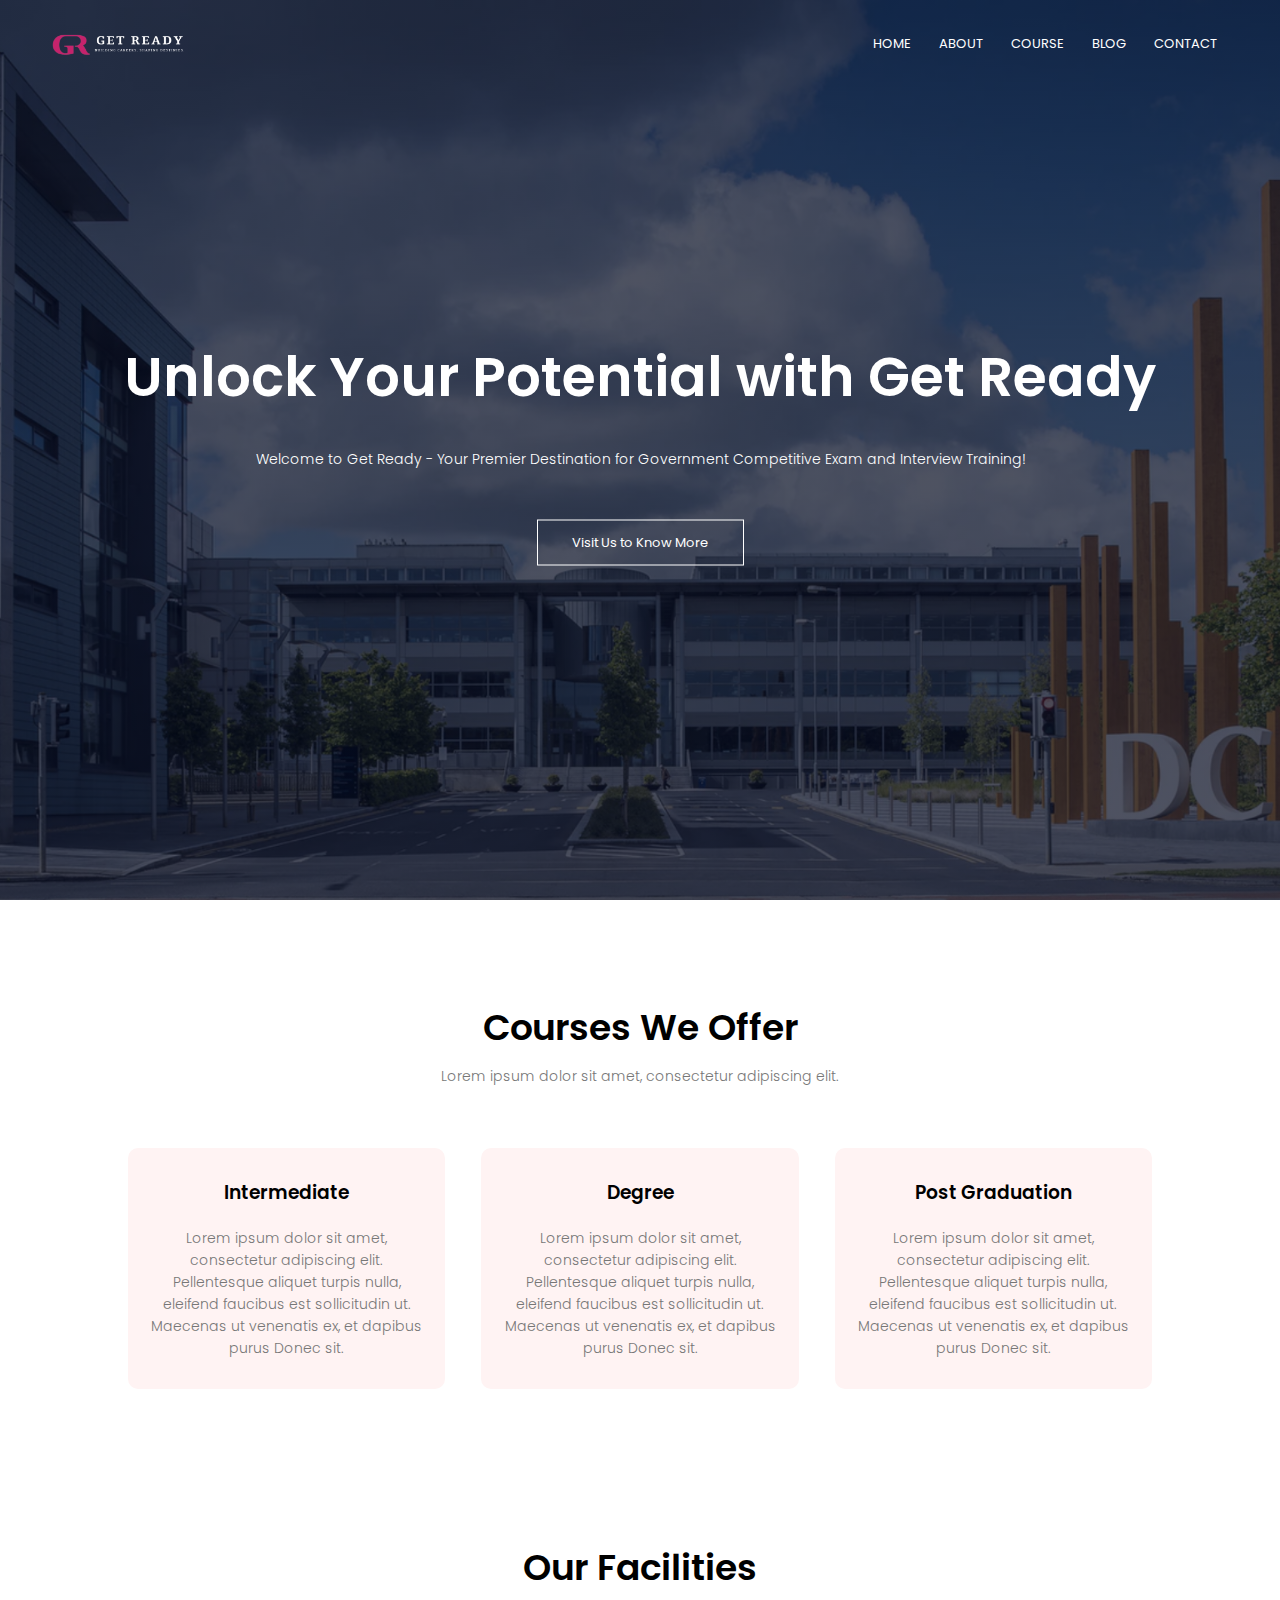
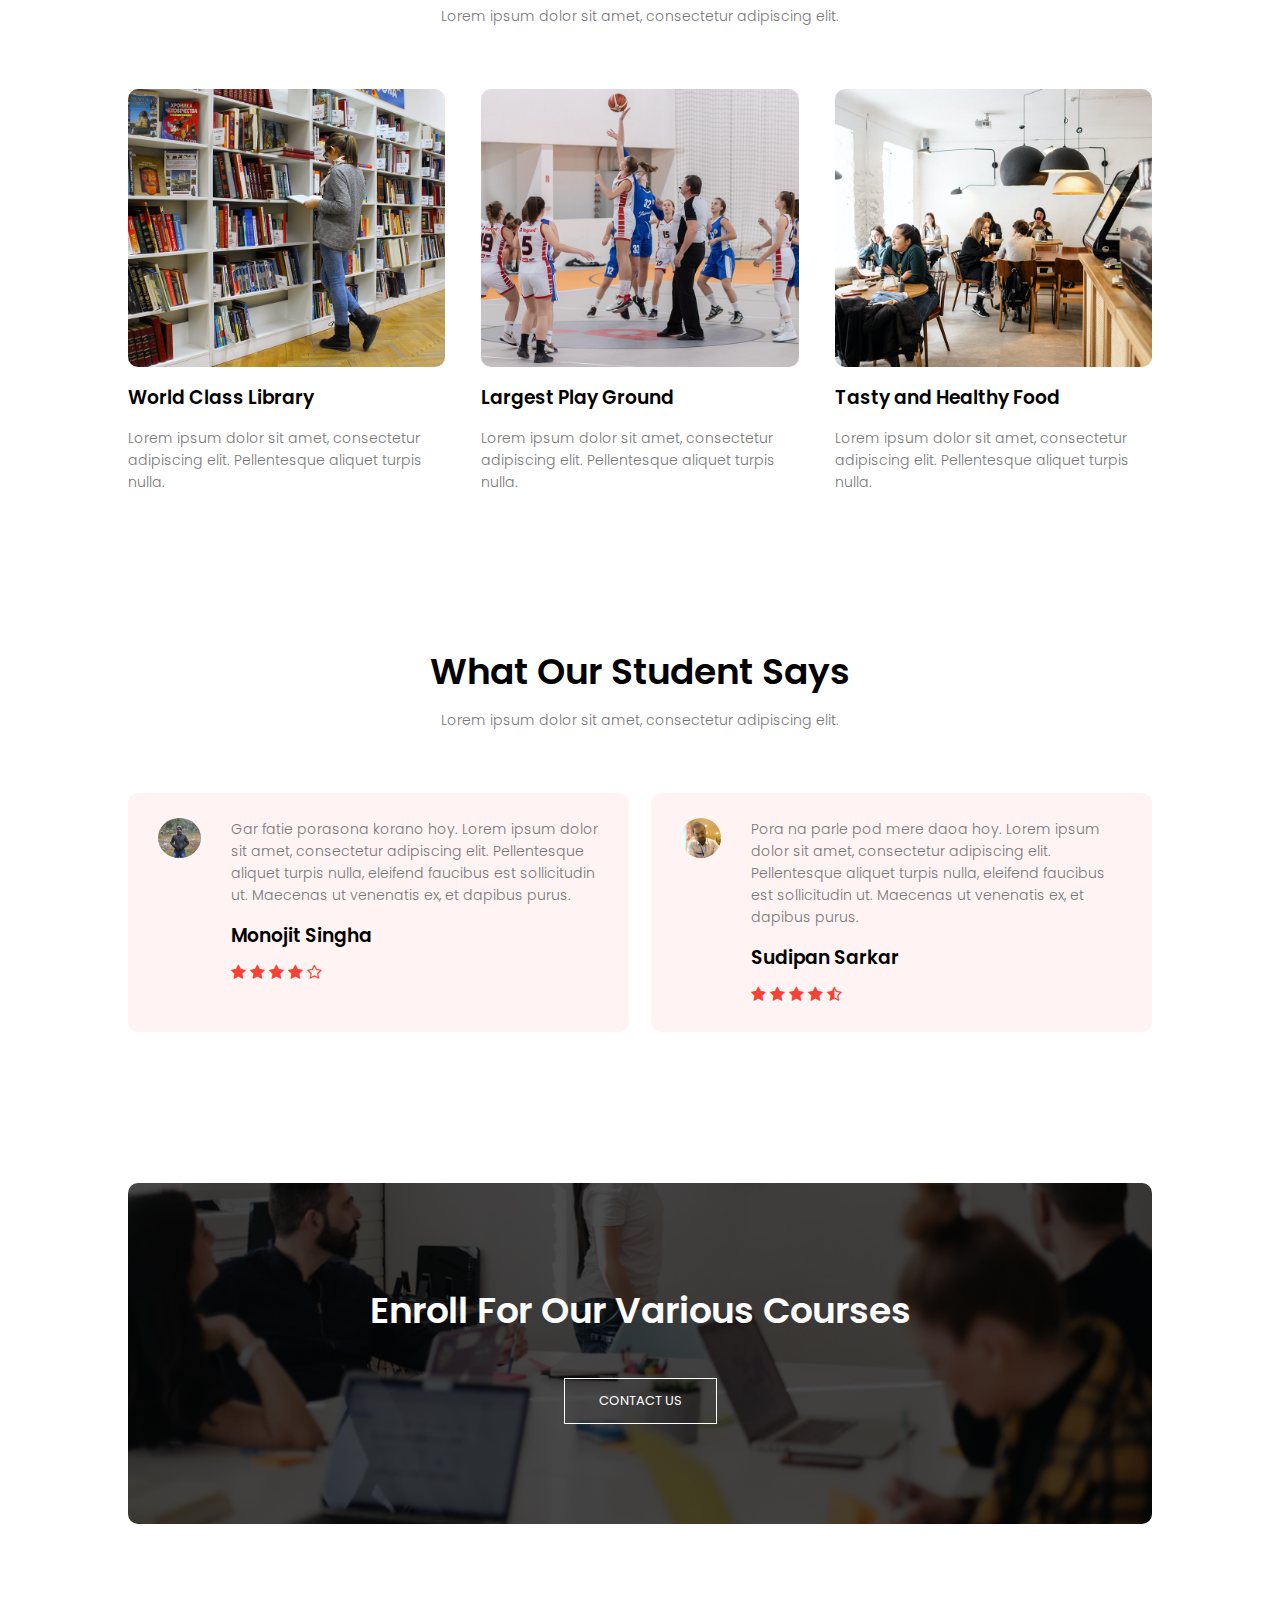
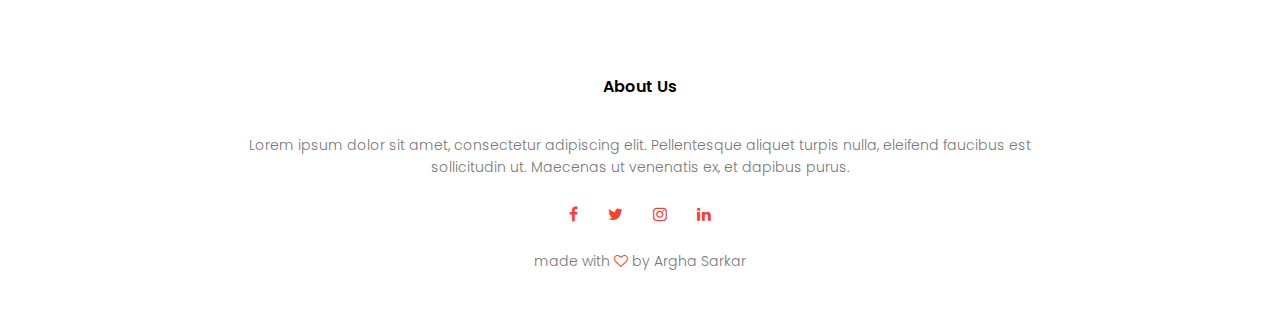
==== index.html @ eed8aa22 "first commit" ====
<html>
<head>
<meta name="viewport" content="width=device-width, initial-scale=1.0">
<title>Get Ready | Home</title>
<link rel="stylesheet" href="style.css">
<link href="https://fonts.googleapis.com/css?family=Poppins:100,200,300,400,600,700&display=swap" rel="stylesheet">
<link rel="stylesheet" href="https://stackpath.bootstrapcdn.com/font-awesome/4.7.0/css/font-awesome.min.css"> 
</head>
<body>
    <section class="header">
        
        <nav>
            <a href="index.html"><img src="./images/logo.png"></a>
            <div class="nav-links" id="navLinks">  
                <i class="fa fa-close" onclick="hideMenu()"></i>
                <ul>
                    <li><a href="index.html">HOME</a></li>
                    <li><a href="about.html">ABOUT</a></li>
                    <li><a href="course.html">COURSE</a></li>
                    <li><a href="blog.html">BLOG</a></li>
                    <li><a href="contact.html">CONTACT</a></li>
                </ul>
            </div>
            <i class="fa fa-bars" onclick="showMenu()"></i>
        </nav>
        
        <div class="text-box">
            <h1>Unlock Your Potential with Get Ready</h1>
            <p>Welcome to Get Ready - Your Premier Destination for Government Competitive Exam and Interview Training!</p>
            <a href="contact.html" class="hero-btn">Visit Us to Know More</a>
        </div>
    </section>
    
<!---------- course ----------->
    
    <section class="course">
        <h1>Courses We Offer</h1>
        <p>Lorem ipsum dolor sit amet, consectetur adipiscing elit.</p>
        <div class="row">
            <div class="course-col">
                <h3>Intermediate</h3>
                <p>Lorem ipsum dolor sit amet, consectetur adipiscing elit. Pellentesque aliquet turpis nulla, eleifend faucibus est sollicitudin ut. Maecenas ut venenatis ex, et dapibus purus Donec sit.</p>
            </div>
            <div class="course-col">
                <h3>Degree</h3>
                <p>Lorem ipsum dolor sit amet, consectetur adipiscing elit. Pellentesque aliquet turpis nulla, eleifend faucibus est sollicitudin ut. Maecenas ut venenatis ex, et dapibus purus Donec sit.</p>
            </div>
            <div class="course-col">
                <h3>Post Graduation</h3>
                <p>Lorem ipsum dolor sit amet, consectetur adipiscing elit. Pellentesque aliquet turpis nulla, eleifend faucibus est sollicitudin ut. Maecenas ut venenatis ex, et dapibus purus Donec sit.</p>
            </div>
        </div>
    </section>
    
<!---------- campus ---------->
    
    <!-- <section class="campus">
        <h1>Our Global campus</h1>
        <p>Lorem ipsum dolor sit amet, consectetur adipiscing elit.</p>
            <div class="row">
                <div class="campus-col">
                    <img src="./images/london.png">
                    <div class="layer">
                        <h3>LONDON</h3>
                    </div>
                </div>
                <div class="campus-col">
                    <img src="./images/newyork.png">
                    <div class="layer">
                        <h3>NEW YORK</h3>
                    </div>
                </div>
                <div class="campus-col">
                    <img src="./images/washington.png">
                    <div class="layer">
                        <h3>WASHINGTON</h3>
                    </div>
                </div>
                
            </div>
    </section> -->
    
<!---------- Facilities ---------->
    
    <section class="facility">
        <h1>Our Facilities</h1>
        <p>Lorem ipsum dolor sit amet, consectetur adipiscing elit.</p>
            <div class="row">
                <div class="facility-col">
                    <img src="./images/library.png">
                    <h3>World Class Library</h3>
                    <p>Lorem ipsum dolor sit amet, consectetur adipiscing elit. Pellentesque aliquet turpis nulla.</p>
                </div>
                <div class="facility-col">
                    <img src="./images/basketball.png">
                    <h3>Largest Play Ground</h3>
                    <p>Lorem ipsum dolor sit amet, consectetur adipiscing elit. Pellentesque aliquet turpis nulla.</p>
                </div>
                <div class="facility-col">
                    <img src="./images/cafeteria.png">
                    <h3>Tasty and Healthy Food</h3>
                    <p>Lorem ipsum dolor sit amet, consectetur adipiscing elit. Pellentesque aliquet turpis nulla.</p>
                </div>
            </div>
    </section>
    
    
<!---------- testimonials ---------->
    
    <section class="testimonials">
        <h1>What Our Student Says</h1>
        <p>Lorem ipsum dolor sit amet, consectetur adipiscing elit.</p>
            <div class="row">
                <div class="testimonial-col">
                    <img src="./images/user1.jpg">
                    <div> 
                        <p>Gar fatie porasona korano hoy. Lorem ipsum dolor sit amet, consectetur adipiscing elit. Pellentesque aliquet turpis nulla, eleifend faucibus est sollicitudin ut. Maecenas ut venenatis ex, et dapibus purus.</p>
                        <h3>Monojit Singha</h3>
                        <i class="fa fa-star"></i>
                        <i class="fa fa-star"></i>
                        <i class="fa fa-star"></i>
                        <i class="fa fa-star"></i>
                        <i class="fa fa-star-o"></i>
                    </div>
                </div>
                <div class="testimonial-col">
                    <img src="./images/user2.jpg">
                    <div>
                        <p>Pora na parle pod mere daoa hoy. Lorem ipsum dolor sit amet, consectetur adipiscing elit. Pellentesque aliquet turpis nulla, eleifend faucibus est sollicitudin ut. Maecenas ut venenatis ex, et dapibus purus.</p>
                        <h3>Sudipan Sarkar</h3>
                        <i class="fa fa-star"></i>
                        <i class="fa fa-star"></i>
                        <i class="fa fa-star"></i>
                        <i class="fa fa-star"></i>
                        <i class="fa fa-star-half-o"></i>
                    </div>
                </div>
                
            </div>
    </section>
    
<!------ Call To Action ------>

<section class="cta">
    
       <h1>Enroll For Our Various Courses</h1>
        <a href="contact.html" class="hero-btn">CONTACT US</a>
    
</section>    
 
<!-------- footer ---------->

<section class="footer">
        <h4>About Us</h4>
        <p>Lorem ipsum dolor sit amet, consectetur adipiscing elit. Pellentesque aliquet turpis nulla, eleifend faucibus est<br>sollicitudin ut. Maecenas ut venenatis ex, et dapibus purus.</p>
        <div class="icons">
            <a href=""><i class="fa fa-facebook"></i></a>
            <a href=""><i class="fa fa-twitter"></i></a>
            <a href=""><i class="fa fa-instagram"></i></a>
            <a href=""><i class="fa fa-linkedin"></i></a>
            
        </div>
        <a href="" class="footer-link"><p>made with <i class="fa fa-heart-o"></i> by Argha Sarkar</p></a>
</section>    
  
  
<!----JavaScript for toggle menu---->
<script>
    var navLinks = document.getElementById("navLinks");

    function showMenu() {
        navLinks.style.right = "0";
    }

    function hideMenu() {
        navLinks.style.right = "-200px";
    }
</script> 
    
</body>
</html>
---- style.css ----
*{
    margin: 0;
    padding: 0;
    font-family: 'Poppins', sans-serif;
}
.header{
    min-height: 100vh;
    width: 100%;
    background-image: linear-gradient(rgba(4,9,30,0.7),rgba(4,9,30,0.7)),url(images/banner.png);
    background-position: center;
    background-size: cover;
    position: relative;
    overflow: hidden;
}

nav{
    display: flex;
    padding: 2% 4%;
    justify-content: space-between;
    align-items: center;
}
nav img{
    width: 135px;
}
.nav-links{
    flex: 1;
    text-align: right;
}
.nav-links ul li{
    list-style: none;
    display: inline-block;
    padding: 8px 12px;
    position: relative;
}
.nav-links ul li a{
    color: #fff;
    text-decoration: none;
    font-size: 13px;
}
.nav-links ul li::after{
    content: '';
    width: 0%;
    height: 2px;
    background: #f44336;
    display: block;
    margin: auto;
    transition: .5s;    
}
.nav-links ul li:hover::after{
    width: 100%;
}
nav .fa{
    display: none;
}

.text-box{
    width: 90%;
    color: #fff;
    position: absolute;
    top: 50%;
    left: 50%;
    transform: translate(-50%, -50%);
    text-align: center;
}
.text-box h1{
    font-size: 55px;
}
.text-box p{
    margin: 20px 0 40px;
    font-size: 14px;
    color: #fff;
}
.hero-btn {
    display: inline-block;
    text-decoration: none;
    color: #fff;
    border: 1px solid #fff;
    padding: 12px 34px;
    font-size: 13px;
    background: transparent;
    position: relative;
    cursor: pointer;
    transition: 1s;
}

.hero-btn:hover{
    border: 1px solid #f44336;
    background: #f44336;
}


@media(max-width: 700px)
{
   .nav-links ul li
    {
        display: block;
    }
    .nav-links
    {
        position: fixed;
        background: #f44336;
        height: 100vh;
        width: 200px;
        top: 0;
        right: -200px;
        text-align: left;
        z-index: 2;
        transition: 0.5s;
    }
    .nav-links ul{
        padding: 30px;
    }
    nav .fa{
        display: block;
        color: #fff;
        margin: 10px;
        font-size: 22px;
        cursor: pointer; 
    }
    .text-box h1{
        font-size: 20px;
    }
}

/*---------- course --------*/

.course{
    width: 80%;
    margin: auto;
    text-align: center;
    padding-top: 100px;
}
h1{
    font-size: 36px;
    font-weight: 600;
}
p{
    color: #777;
    font-size: 14px;
    font-weight: 300;
    line-height: 22px;
    padding: 10px;
}
.row{
    margin-top: 5%;
    display: flex;
    justify-content: space-between;  
}
  
.course-col{
    flex-basis: 31%;
    background: #fff3f3;
    border-radius: 10px;
    margin-bottom: 5%;
    padding: 20px 12px;
    box-sizing: border-box;
    transition: .5s;
}
h3{
    text-align: center;
    font-weight: 600;
    margin: 10px 0;
}
.course-col:hover{
    box-shadow: 0 0 20px 0px rgba(0, 0, 0, 0.2);
}

@media (max-width:700px){
    .row{
        flex-direction: column;
    }
} 

/*---------------- campus ----------------*/

.campus{
    width: 80%;
    margin: auto;
    text-align: center;
    padding-top: 50px;
}
.campus-col{
    flex-basis: 32%;
    border-radius: 10px;
    margin-bottom: 30px;
    position: relative;
    overflow: hidden;
}
.campus-col img{
    width: 100%;
}

.layer{
    background: transparent;
    height: 100%;
    width: 100%;
    top: 0;
    left: 0;
    position: absolute;
    transition: .5s;
}
.layer:hover{
    background: rgba(226, 0, 0, 0.7);
}
.layer h3{
    width: 100%;
    font-weight: 500;
    color: #fff;
    font-size: 26px;
    bottom: 0;
    left: 50%;
    transform: translateX(-50%);
    position: absolute;
    opacity: 0;
    transition: .5s;
}
.layer:hover h3{
    bottom: 49%;
    opacity: 1;
}

/*-------------- Facilities ----------------*/

.facility{
    width: 80%;
    margin: auto;
    text-align: center;
    padding-top: 100px;
}
.facility-col{
    flex-basis: 31%;
    border-radius: 10px;
    margin-bottom: 5%;
    text-align: left;
}
.facility-col img{
    width: 100%;
    border-radius: 10px;
}
.facility-col p{
    padding: 0;
}
.facility-col h3{
    margin-top: 16px;
    margin-bottom: 15px;
    text-align: left;
}

/*---------------- testimonials ------------------*/

.testimonials{
    width: 80%;
    margin: auto;
    padding-top: 100px;
    text-align: center;
}

.testimonial-col{
    flex-basis: 44%;
    border-radius: 10px;
    margin-bottom: 5%;
    text-align: left;
    background: #fff3f3;
    padding: 25px;
    cursor: pointer;
    display: flex;
}
.testimonial-col img{
    height: 40px;
    margin-left: 5px;
    margin-right: 30px;
    border-radius: 50%;
}
.testimonial-col p{
    padding: 0;
}
.testimonial-col h3{
    margin-top: 15px;
    text-align: left;
}
.testimonial-col .fa{
    color: #f44336;
}

@media(max-width:700px){
    .testimonial-col img{
        margin-left: 0px;
        margin-right: 15px;
    }
}

/*-------- Call To Action ----------*/


.cta{
    margin: 100px auto;
    width: 80%;
    background-image: linear-gradient(rgba(0,0,0,0.7),rgba(0,0,0,0.7)),url(images/banner2.jpg);
    background-position: center;
    background-size: cover;
    border-radius: 10px;
    text-align: center;
    padding: 100px 0;
}
.cta h1{
    color: #fff;
    margin-bottom: 40px; 
    padding: 0; 
}

@media(max-width:700px){
    .cta h1{
        font-size: 24px;
    }
}

/*--------------Footer---------------*/

.footer{
    width: 100%;
    text-align: center;
    padding: 30px 0;
}
.footer h4{
    margin-bottom: 25px;
    margin-top: 20px;
    font-weight: 600;
}

.icons .fa{
    color: #f44336;
    margin: 0 13px;
    cursor: pointer;
    padding: 18px 0;
}
.fa-heart-o{
    color: #f44336;
}


/*--------------- About Us Page --------------*/


.sub-header{
    height: 50vh;
    width: 100%;
    background-image: linear-gradient(rgba(4,9,30,0.7),rgba(4,9,30,0.7)),url(images/background.jpg);
    background-position: center;
    background-size: cover;
    text-align: center;
    color: #fff;
}
.sub-header h1{
    margin-top: 100px;
}
.about-us{
    width: 80%;
    margin: auto;
    padding-top: 80px;
    padding-bottom: 50px;
}

.about-col{
    flex-basis: 48%;
    padding: 30px 2px;
}
.about-col h1{
    padding-top: 0;
}
.about-col p{
    padding: 15px 0 25px;
}

.hero-btn.red-btn{
    border: 1px solid #f44336;
    background: transparent;
    color: #f44336;
}
.hero-btn.red-btn:hover{
    border: 1px solid #f44336;
    background: #f44336;
    color: #fff;
}
.hero-btn.red-btn::after{
    background: #f44336;
}
.hero-btn.red-btn::before{
    background: #f44336;
}
.content-image{
    flex-basis: 50%;
}
.about-col img{
    width: 100%;
}

/*---------- Blog Page -------------*/

.blog-content{
    width: 80%;
    margin: auto;
    padding: 60px 0;
}
.blog-left{
    flex-basis: 65%;
}
.blog-right{
    flex-basis: 32%;
}
.blog-left img{
    width: 100%;
}
.blog-left h2{
    color: #222;
    font-weight: 600;
    margin: 30px 0;
}
.blog-left p{
    color: #999;
    padding: 0;
}

.blog-right h3{
    background: #f44336;
    color: #fff;
    padding: 7px 0;
    font-size: 16px;
    margin-bottom: 20px;
}
.blog-right div{
    display: flex;
    align-items: center;
    justify-content: space-between;
    color: #555;
    padding: 8px;
    box-sizing: border-box;
}

.comment-box{
    border: 1px solid #ccc;
    margin: 50px 0;
    padding: 10px 20px;
}

.comment-box h3{
    text-align: left;
}
.comment-form input, .comment-form textarea{
    width: 100%;
    padding: 10px;
    margin: 15px 0;
    box-sizing: border-box;
    border: none;
    outline: none;
    background: #f0f0f0;
}
.comment-form button{
    margin: 10px 0;
}


@media (max-width:700px){
    .sub-header h1{
        font-size: 24px;
    }
} 


/*------- Contact Us Page ------------*/

.location{
    width: 80%;
    margin: auto;
    padding: 80px 0;
}
.location iframe{
    width: 100%;
}

.contact-us{
    width: 80%;
    margin: auto;
}
.contact-col{
    flex-basis: 48%;
    margin-bottom: 30px;
}

.contact-col div{
    display: flex;
    align-items: center;
    margin-bottom: 40px;
}

.contact-col div .fa{
    font-size: 28px;
    color: #f44336;
    margin: 10px;
    margin-right: 30px;
}
    
.contact-col div p{
    padding: 0;
}
.contact-col div h5{
    font-size: 20px;
    margin-bottom: 5px;
    color: #555;
    font-weight: 400;
    
}
.contact-col input, .contact-col textarea{
    width: 100%;
    padding: 15px;
    margin-bottom: 17px;
    outline: none;
    border: 1px solid #ccc;
}

.footer-link{
    text-decoration: none;
    color: #777;
}
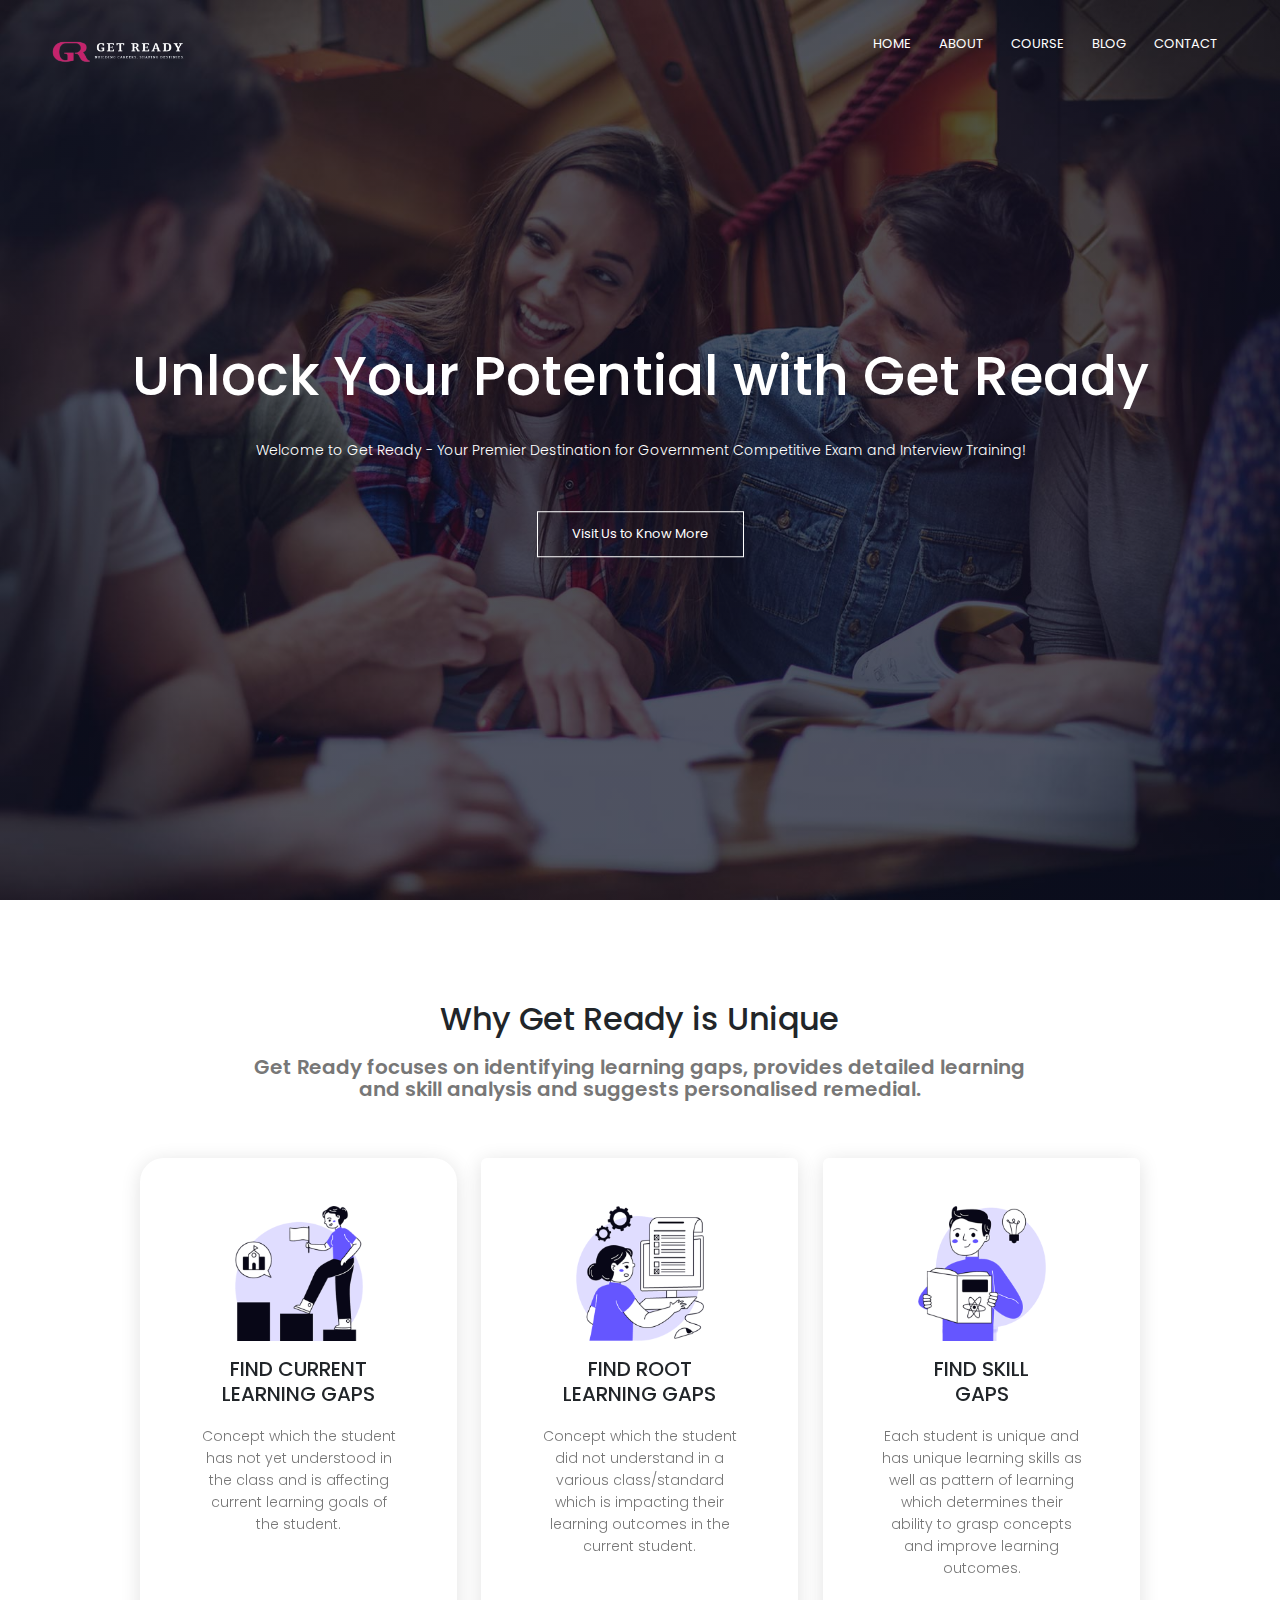
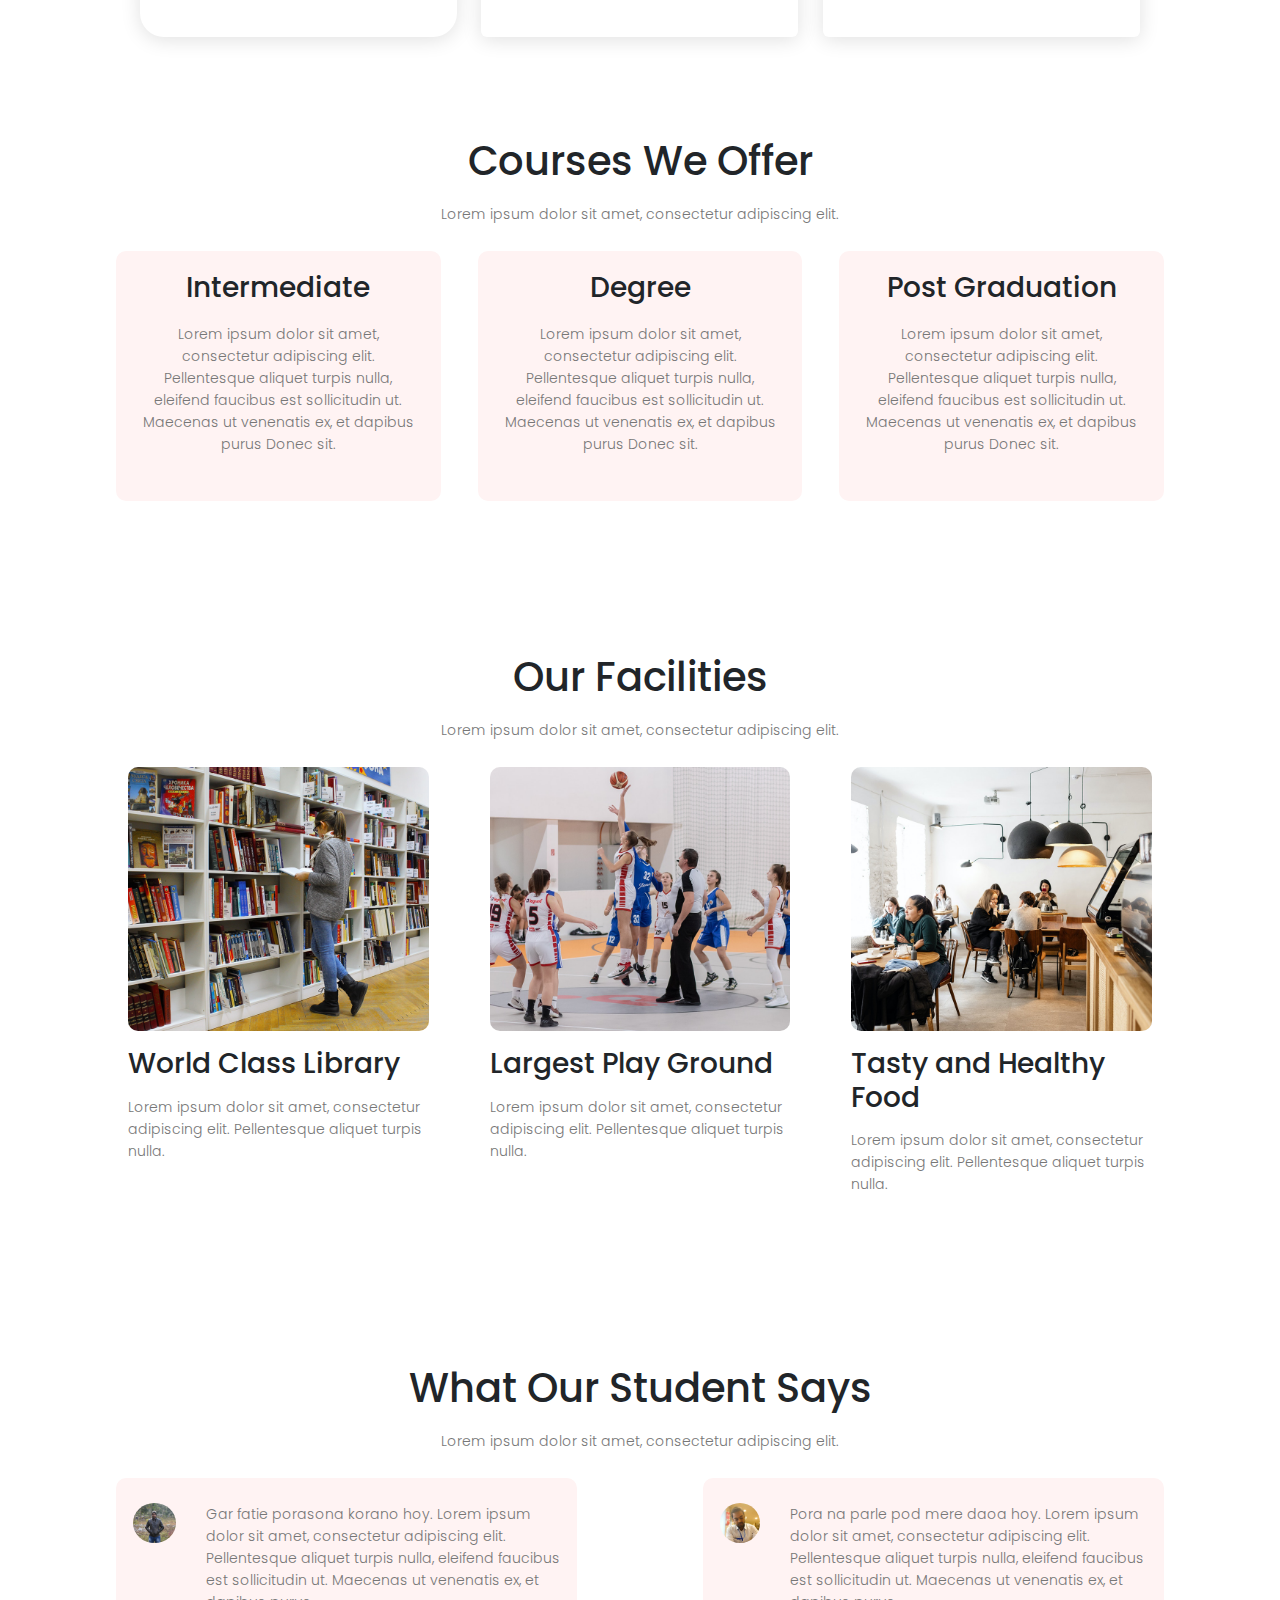
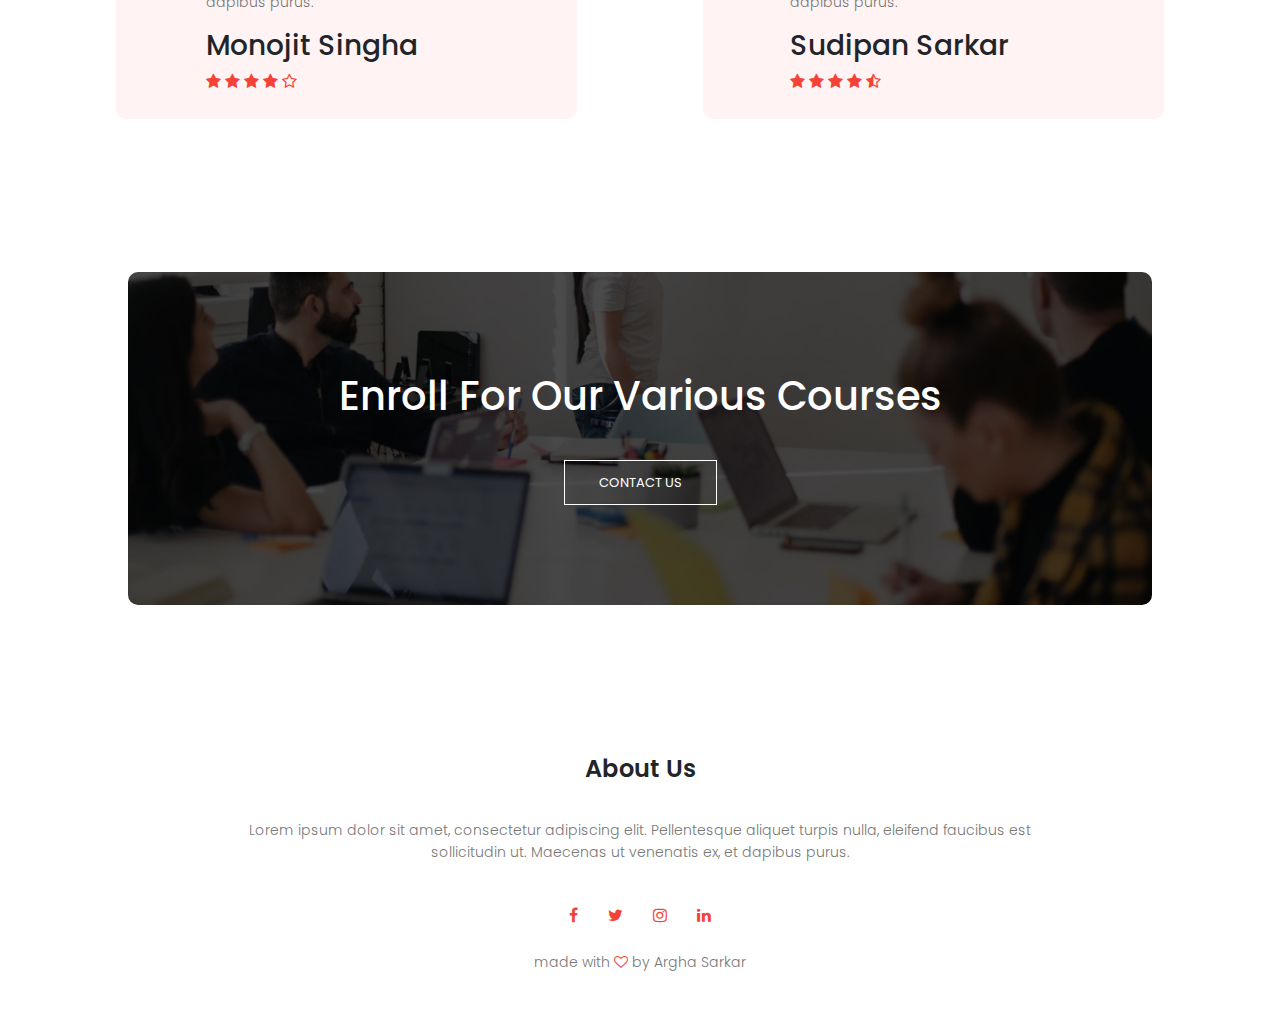
==== commit 7f61443a: "WIP" ====
--- a/index.html
+++ b/index.html
@@ -5,6 +5,9 @@
 <link rel="stylesheet" href="style.css">
 <link href="https://fonts.googleapis.com/css?family=Poppins:100,200,300,400,600,700&display=swap" rel="stylesheet">
 <link rel="stylesheet" href="https://stackpath.bootstrapcdn.com/font-awesome/4.7.0/css/font-awesome.min.css"> 
+<link href="https://fonts.googleapis.com/css?family=Poppins:100,200,300,400,600,700&display=swap" rel="stylesheet">
+    <link href="https://cdn.jsdelivr.net/npm/bootstrap@5.3.3/dist/css/bootstrap.min.css" rel="stylesheet" integrity="sha384-QWTKZyjpPEjISv5WaRU9OFeRpok6YctnYmDr5pNlyT2bRjXh0JMhjY6hW+ALEwIH" crossorigin="anonymous">
+
 </head>
 <body>
     <section class="header">
@@ -31,6 +34,73 @@
         </div>
     </section>
     
+
+
+    
+        <!--promo section start-->
+        <section class="promo-section background-shape-right ptb-100">
+            <div class="container">
+                <div class="row justify-content-center">
+                    <div class="col-lg-10 col-md-10">
+                        <div class="section-heading text-center mb-5" >
+                            <h2>Why Get Ready is Unique</h2>
+                           <p class="lead mt-1 text-center" style="font-weight: 600;">
+                        Get Ready focuses on identifying learning gaps, provides detailed 
+                        learning and skill analysis and suggests personalised remedial.
+                    </p>
+                        </div>
+                    </div>
+                </div>
+                <div class="row equal">
+                    <div class="col-md-4 col-lg-4">
+                        <div class="single-promo-hover single-promo-1 text-center white-bg p-5 h-100">
+                            <div class="mb-3">
+                               <img src="./images/index/current-gap.png" style="width: 128px;" />
+                            </div>
+                            <h5 style="line-height: 25px;">FIND CURRENT </br>LEARNING GAPS</h5>
+                            <p class="m-0">Concept which the student has not yet understood in the class and is 
+                                affecting current learning goals of the student.</p>
+                        </div>
+                    </div>
+                    <div class="col-md-4 col-lg-4">
+                        <div class="single-promo-hover single-promo-1 rounded text-center white-bg p-5 h-100">
+                            <div class="mb-3">
+                                 <img src="./images/index/root-gap.png" style="width: 128px;" />
+                            </div>
+                            <h5 style="line-height: 25px;">FIND ROOT </br>LEARNING GAPS</h5>
+                            <p class="m-0">Concept which the student did not understand in a various class/standard which 
+                                is impacting their learning outcomes in the current student.</p>
+                        </div>
+                    </div>
+                    <div class="col-md-4 col-lg-4">
+                        <div class="single-promo-hover single-promo-1 rounded text-center white-bg p-5 h-100">
+                            <div class="mb-3">
+                                <img src="./images/index/skill-gap.png" style="width: 128px;" />
+                            </div>
+                            <h5 style="line-height: 25px;">FIND SKILL </br>GAPS</h5>
+                            <p class="m-0"> Each student is unique and has unique learning skills as well as pattern of 
+                                learning which determines their ability to grasp concepts and improve 
+                                learning outcomes.</p>
+                        </div>
+                    </div>
+                </div>
+
+            </div>
+        </section>
+        <!--promo section end-->
+
+
+
+
+
+
+
+
+
+
+
+
+
 <!---------- course ----------->
     
     <section class="course">
@@ -165,6 +235,8 @@
   
   
 <!----JavaScript for toggle menu---->
+<script src="https://cdn.jsdelivr.net/npm/bootstrap@5.3.3/dist/js/bootstrap.bundle.min.js" integrity="sha384-YvpcrYf0tY3lHB60NNkmXc5s9fDVZLESaAA55NDzOxhy9GkcIdslK1eN7N6jIeHz" crossorigin="anonymous"></script>
+  
 <script>
     var navLinks = document.getElementById("navLinks");
 
--- a/style.css
+++ b/style.css
@@ -6,7 +6,7 @@
 .header{
     min-height: 100vh;
     width: 100%;
-    background-image: linear-gradient(rgba(4,9,30,0.7),rgba(4,9,30,0.7)),url(images/banner.png);
+    background-image: linear-gradient(rgba(4,9,30,0.7),rgba(4,9,30,0.7)),url(images/banner-3.jpg);
     background-position: center;
     background-size: cover;
     position: relative;
@@ -122,6 +122,111 @@
     }
 }
 
+
+
+.promo-section{
+    width: 80%;
+    margin: auto;
+    text-align: center;
+    padding-top: 100px;
+}
+.single-promo span{
+    font-size: 70px;
+    line-height: inherit;
+    margin-bottom: 20px;
+	
+}
+.single-promo-1{
+    box-shadow: 0 3px 20px 0px rgba(0, 0, 0, 0.12);
+    border-radius: 1.5rem !important;
+}
+.single-promo-1 span{
+    font-size: 35px;
+    background-image: url("../img/promo-icon-bg.svg");
+    background-size: 150px;
+    padding: 35px;
+    background-repeat: no-repeat;
+    background-position: 45% 20%;
+}
+.single-promo img{
+    width: 70px;
+    height: 70px;
+    margin-bottom: 20px;
+}
+.single-promo .img-full-box{
+    width: auto !important;
+    height: auto !important;
+}
+.single-promo-hover{
+    transition: all .2s ease-out;
+    will-change: transform;
+}
+.single-promo-hover:hover {
+    transform: translateY(-10px);
+    box-shadow: 0 1rem 3rem rgba(31,45,61,.125)!important;
+}
+
+/*promo section new style*/
+
+.single-promo-card{
+    transition: all .2s ease;
+    box-shadow: 0 3px 20px 0 rgba(0, 0, 0, 0.12);
+}
+.card.single-promo-card{
+    border: 1px solid #eff2f7;
+    border-radius: 1rem;
+}
+.card.single-promo-card:hover{
+    background: #6730e3;
+    color: #ffffff;
+}
+.card.single-promo-card:hover  span, .card.single-promo-card:hover h3, .card.single-promo-card:hover h5, .card.single-promo-card:hover p.text-muted{
+    color: #ffffff !important;
+}
+
+.single-promo-card .card-body{
+    padding: 1.5rem;
+}
+
+/*promo section new style2*/
+
+.single-promo-card2{
+    transition: all .2s ease;
+    box-shadow: 0 3px 20px 0 rgba(0, 0, 0, 0.12);
+	background-color: #6730e3;
+     color: #ffffff;
+}
+.card.single-promo-card2{
+    border: 1px solid #eff2f7;
+    border-radius: 1rem;
+	background-color: #6730e3;
+    color: #ffffff;
+}
+.card.single-promo-card2 h5 {    
+    color: #ffffff;
+}
+
+.card.single-promo-card2:hover{
+    background: #6730e3;
+    color: #ffffff;
+}
+.card.single-promo-card2:hover  span, .card.single-promo-card:hover h3, .card.single-promo-card:hover h5, .card.single-promo-card:hover p.text-muted{
+    color: #ffffff !important;
+}
+
+.single-promo-card2 .card-body{
+    padding: 1.5rem;
+	
+}
+
+
+
+
+
+
+
+
+
 /*---------- course --------*/
 
 .course{
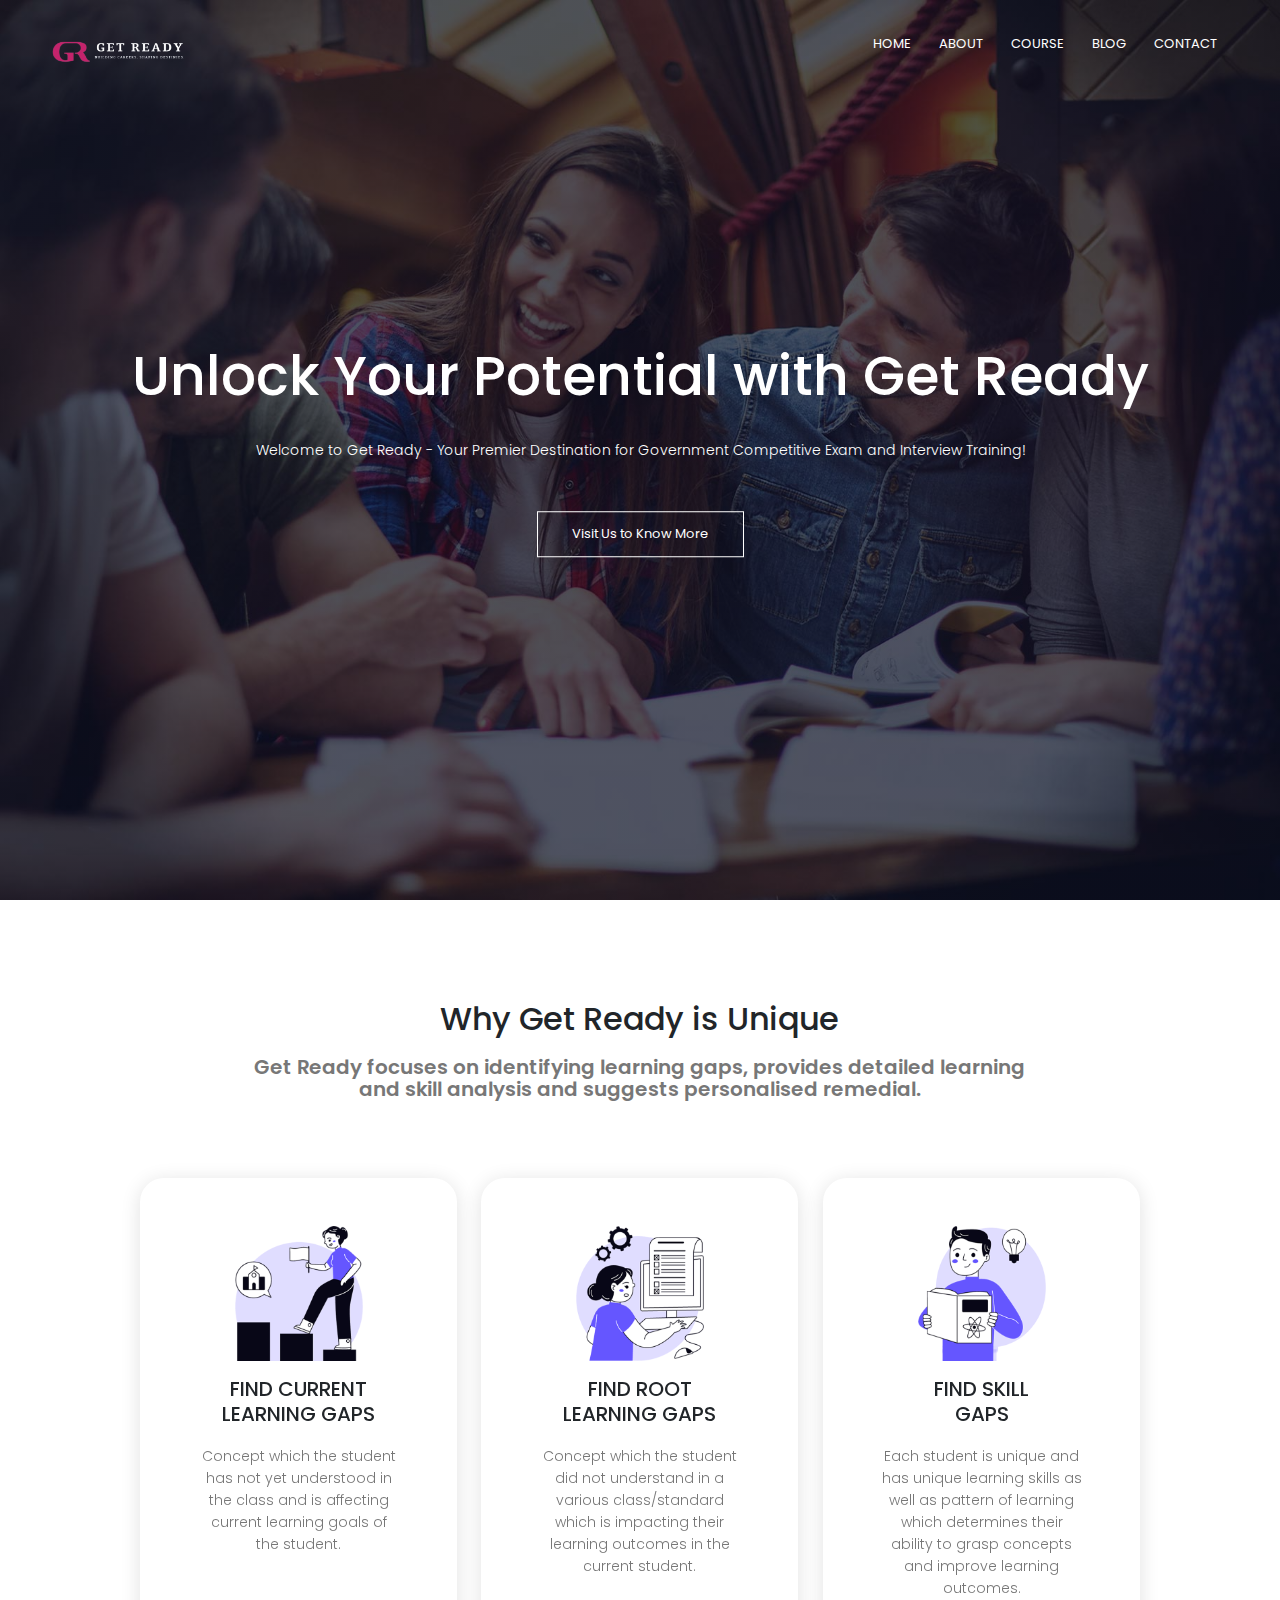
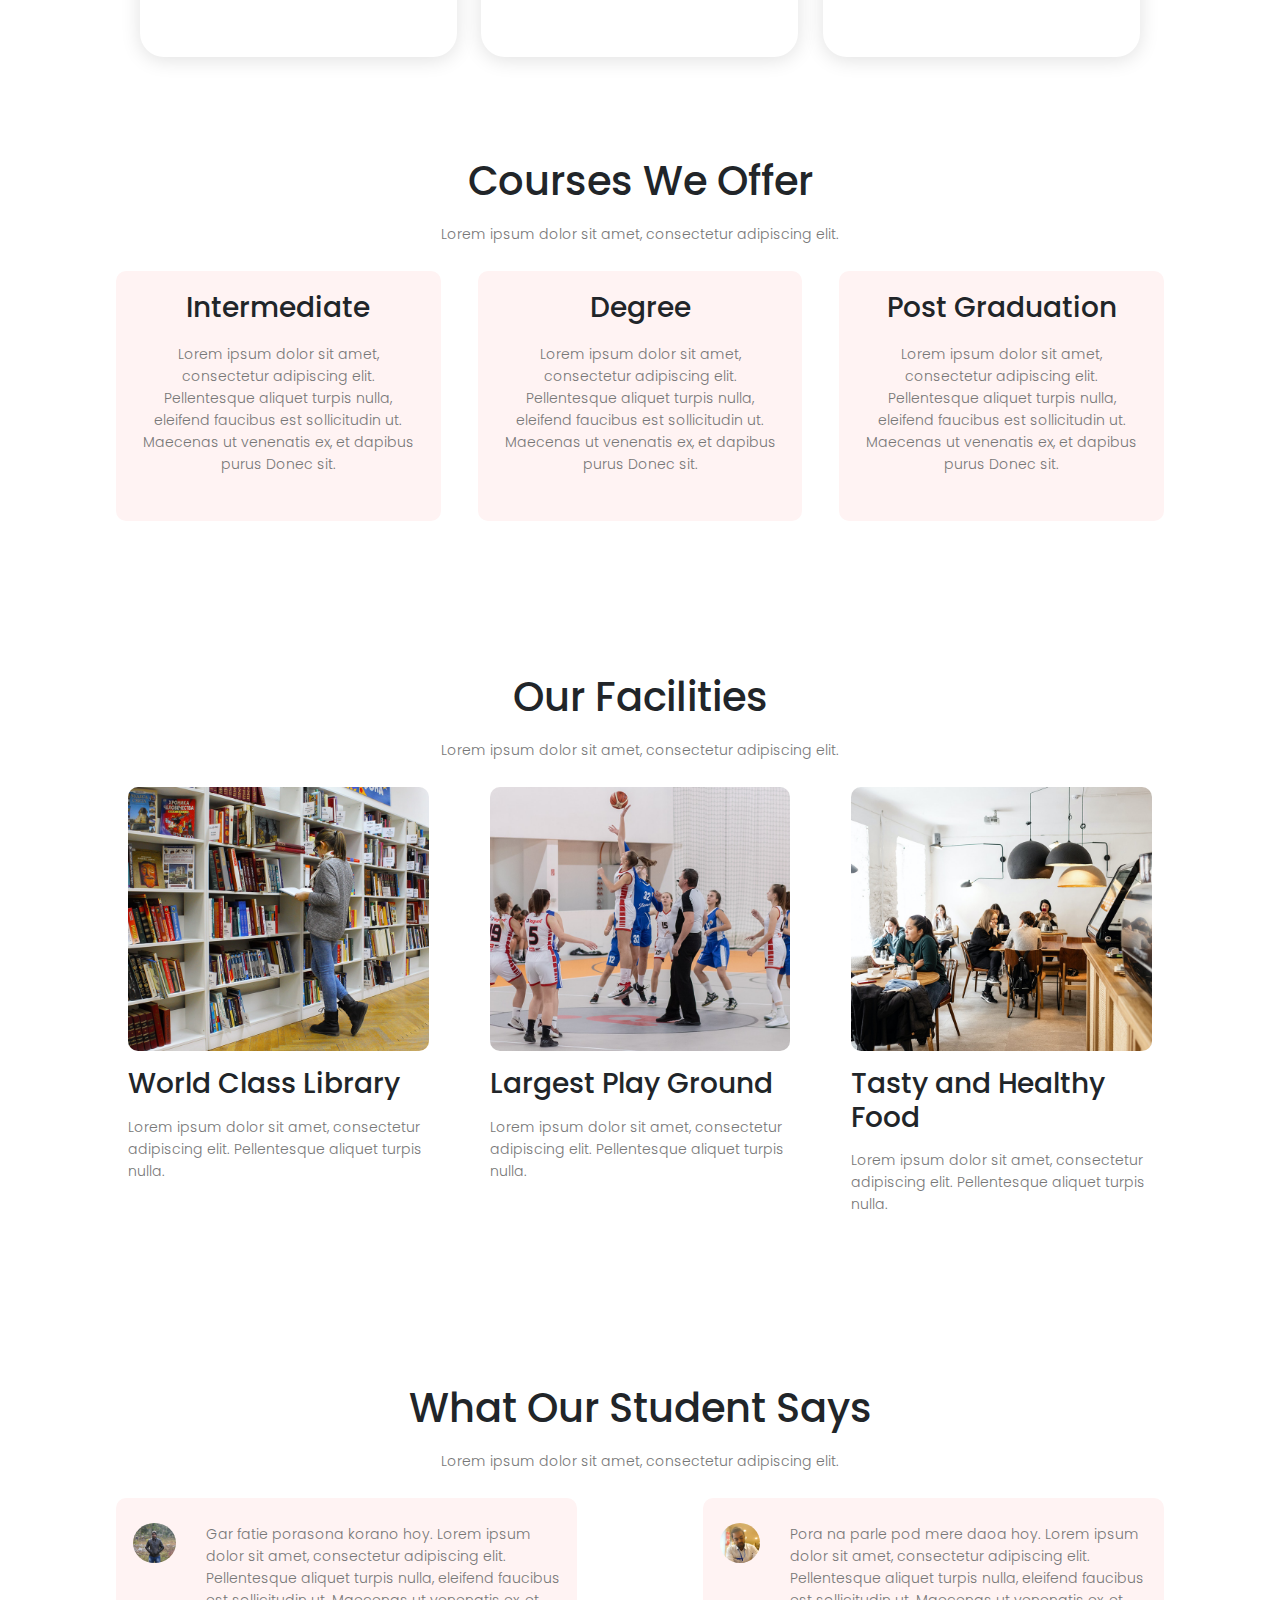
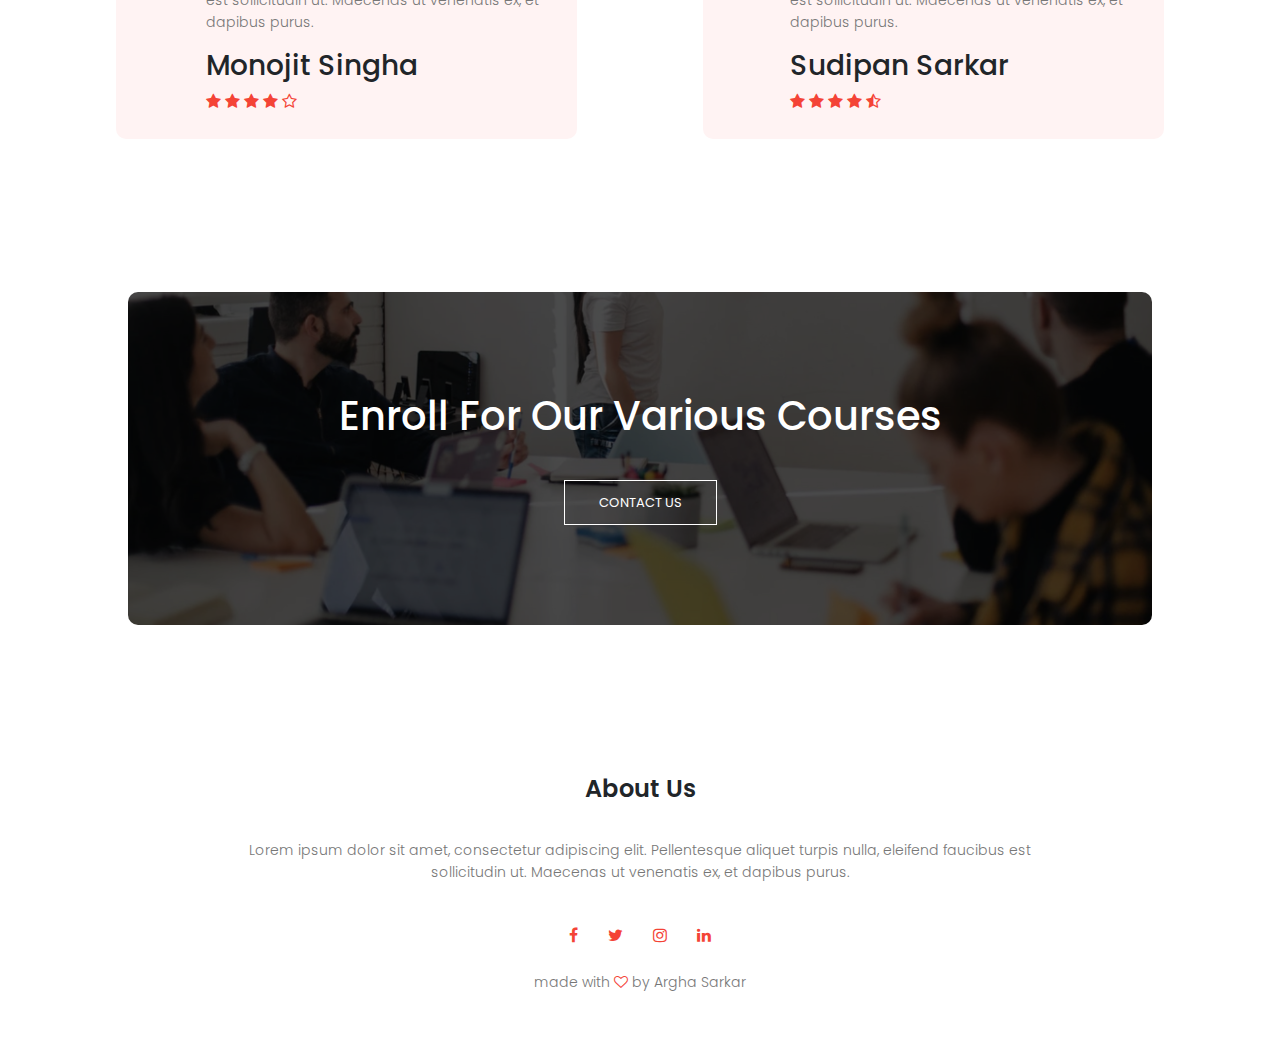
==== commit cf57e69f: "WIP" ====
--- a/index.html
+++ b/index.html
@@ -47,12 +47,12 @@
                            <p class="lead mt-1 text-center" style="font-weight: 600;">
                         Get Ready focuses on identifying learning gaps, provides detailed 
                         learning and skill analysis and suggests personalised remedial.
-                    </p>
+                        </p>
                         </div>
                     </div>
                 </div>
                 <div class="row equal">
-                    <div class="col-md-4 col-lg-4">
+                    <div class="col-md-4 col-lg-4 promo-card" onclick="redirectToPage('blog.html')" target="_blank">
                         <div class="single-promo-hover single-promo-1 text-center white-bg p-5 h-100">
                             <div class="mb-3">
                                <img src="./images/index/current-gap.png" style="width: 128px;" />
@@ -62,8 +62,8 @@
                                 affecting current learning goals of the student.</p>
                         </div>
                     </div>
-                    <div class="col-md-4 col-lg-4">
-                        <div class="single-promo-hover single-promo-1 rounded text-center white-bg p-5 h-100">
+                    <div class="col-md-4 col-lg-4 promo-card">
+                        <div class="single-promo-hover single-promo-1 text-center white-bg p-5 h-100">
                             <div class="mb-3">
                                  <img src="./images/index/root-gap.png" style="width: 128px;" />
                             </div>
@@ -72,8 +72,8 @@
                                 is impacting their learning outcomes in the current student.</p>
                         </div>
                     </div>
-                    <div class="col-md-4 col-lg-4">
-                        <div class="single-promo-hover single-promo-1 rounded text-center white-bg p-5 h-100">
+                    <div class="col-md-4 col-lg-4 promo-card">
+                        <div class="single-promo-hover single-promo-1 text-center white-bg p-5 h-100">
                             <div class="mb-3">
                                 <img src="./images/index/skill-gap.png" style="width: 128px;" />
                             </div>
@@ -247,6 +247,9 @@
     function hideMenu() {
         navLinks.style.right = "-200px";
     }
+    function redirectToPage(pageUrl) {
+            window.open(pageUrl, '_blank');
+        }
 </script> 
     
 </body>
--- a/style.css
+++ b/style.css
@@ -130,6 +130,9 @@
     text-align: center;
     padding-top: 100px;
 }
+.promo-card{
+    padding-top: 20px;
+}
 .single-promo span{
     font-size: 70px;
     line-height: inherit;
